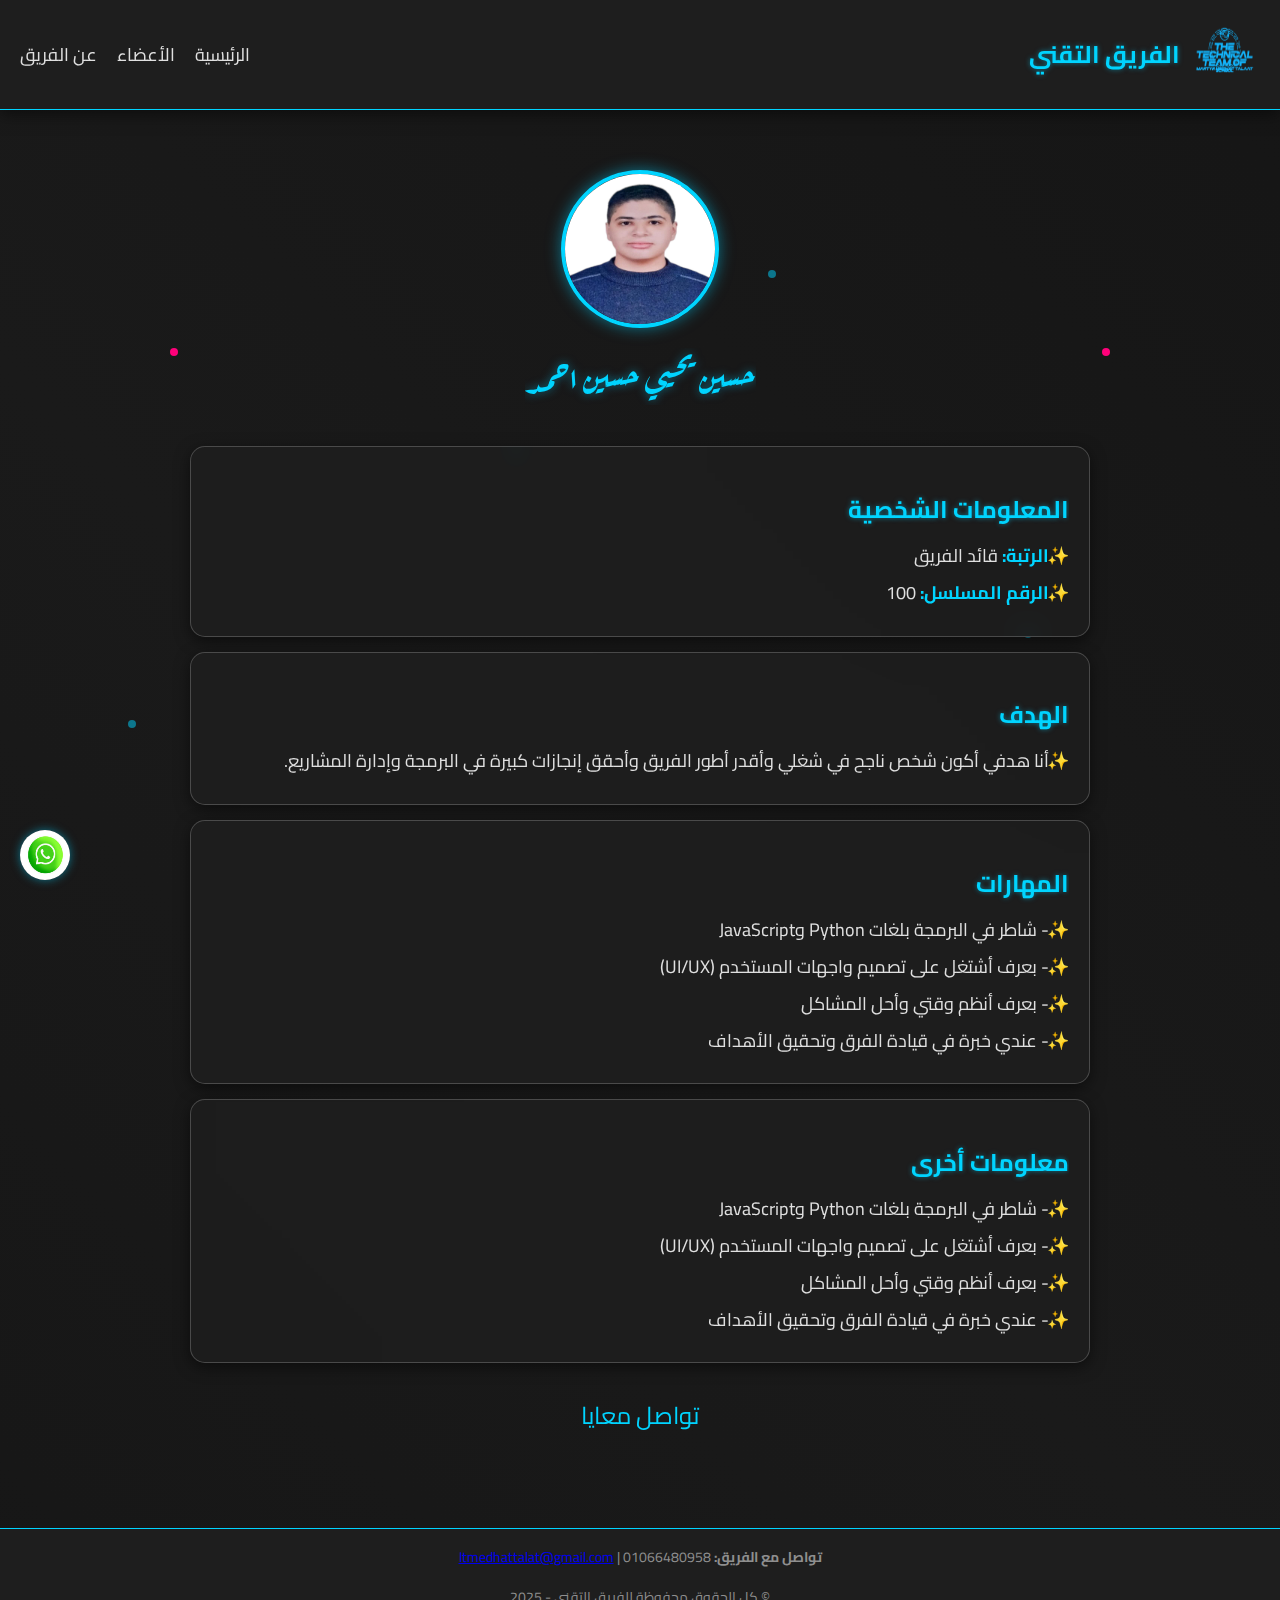
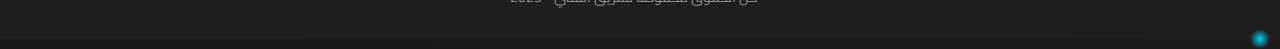
==== members/member_100.html @ 67ec8d0d "Add files via upload" ====
<!DOCTYPE html>
<html lang="ar">
<head>
    <meta charset="UTF-8">
    <meta name="viewport" content="width=device-width, initial-scale=1.0">
    <link rel="stylesheet" href="../static/styles/members_about.css">
    <link href="https://fonts.googleapis.com/css2?family=Cairo:wght@400;700&family=Aref+Ruqaa:wght@400;700&display=swap" rel="stylesheet">
    <title>حسين يحيي حسين احمد - الصفحة الشخصية</title>
</head>
<body>
    <!-- Header with Navigation Bar -->
    <header class="member-profile-header">
        <div class="left-section">
            <a href="../index.html">
                <img src="../media/logos/logo.png" alt="Logo" class="logo">
            </a>
            <span class="tech-team">الفريق التقني</span>
        </div>
        <nav>
            <a href="../index.html">الرئيسية</a>
            <a href="../pages/members.html">الأعضاء</a>
            <a href="../pages/about.html">عن الفريق</a>
        </nav>
    </header>

    <!-- Member Content -->
    <div class="content">
        <!-- Member Photo and Name -->
        <img src="../media/members_profiles/member_100.jpg" alt="صورة العضو" class="profile-pic">
        <div class="member-name">
            <span class="handwritten">حسين يحيي حسين احمد</span>
            <div class="name-icons">
                <span></span>
                <span></span>
            </div>
        </div>

        <!-- Personal Info Section -->
        <div class="section" id="section1">
            <h2>المعلومات الشخصية</h2>
            <div><strong>الرتبة:</strong> قائد الفريق</div>
            <div><strong>الرقم المسلسل:</strong> 100</div>
        </div>

        <!-- Goals Section -->
        <div class="section" id="section2">
            <h2>الهدف</h2>
            <div>أنا هدفي أكون شخص ناجح في شغلي وأقدر أطور الفريق وأحقق إنجازات كبيرة في البرمجة وإدارة المشاريع.</div>
        </div>

        <!-- Skills Section -->
        <div class="section" id="section3">
            <h2>المهارات</h2>
            <div>- شاطر في البرمجة بلغات Python وJavaScript</div>
            <div>- بعرف أشتغل على تصميم واجهات المستخدم (UI/UX)</div>
            <div>- بعرف أنظم وقتي وأحل المشاكل</div>
            <div>- عندي خبرة في قيادة الفرق وتحقيق الأهداف</div>
        </div>

        <!-- Other Info Section -->
        <div class="section" id="section4">
            <h2>معلومات أخرى</h2>
            <div>- شاطر في البرمجة بلغات Python وJavaScript</div>
            <div>- بعرف أشتغل على تصميم واجهات المستخدم (UI/UX)</div>
            <div>- بعرف أنظم وقتي وأحل المشاكل</div>
            <div>- عندي خبرة في قيادة الفرق وتحقيق الأهداف</div>
        </div>

        <!-- Custom Button from Uiverse.io -->
        <button class="button" data-text="تواصل معايا">
            <span class="actual-text">تواصل معايا</span>
            <span aria-hidden="true" class="hover-text">تواصل معايا</span>
        </button>
    </div>

    <!-- Floating WhatsApp Button -->
    <a href="https://wa.me/+201066480958" class="floating-btn" target="_blank">
        <img src="../media/whatsapp.png" alt="واتساب">
    </a>

    <!-- Footer -->
    <footer>
        <div><strong>تواصل مع الفريق:</strong> <a href="mailto:Itmedhattalat@gmail.com">Itmedhattalat@gmail.com</a> | 01066480958</div>
        <p>© كل الحقوق محفوظة للفريق التقني - 2025</p>
    </footer>

    <!-- Particles -->
    <div class="particles">
        <span></span>
        <span></span>
        <span></span>
        <span></span>
        <span></span>
    </div>

    <!-- Mouse Light -->
    <div class="mouse-light"></div>

    <!-- Ripple Container -->
    <div class="ripple-container"></div>

    <!-- Audio for Click Sound -->
    <audio id="clickSound" src="../media/click.mp3"></audio>

    <!-- Script for Interactions -->
    <script>
        function showSections() {
            const sections = document.querySelectorAll('.section');
            sections.forEach((section) => {
                section.style.opacity = 0;
            });
            sections.forEach((section, index) => {
                setTimeout(() => {
                    section.style.opacity = 1;
                }, index * 200);
            });
        }

        window.onload = function() {
            showSections();
            document.querySelector('.content').style.opacity = 1;
        };

        // Click Sound
        const clickSound = document.getElementById('clickSound');
        document.querySelector('.button').addEventListener('click', () => {
            clickSound.currentTime = 0;
            clickSound.play();
        });
        document.querySelectorAll('.section').forEach(section => {
            section.addEventListener('mouseenter', () => {
                clickSound.currentTime = 0;
                clickSound.play();
            });
        });

        // 3D Image Effect
        const profilePic = document.querySelector('.profile-pic');
        document.querySelector('.content').addEventListener('mousemove', (e) => {
            const rect = profilePic.getBoundingClientRect();
            const x = e.clientX - rect.left - rect.width / 2;
            const y = e.clientY - rect.top - rect.height / 2;
            const rotateX = y / 20;
            const rotateY = -x / 20;
            profilePic.style.transform = `perspective(500px) rotateX(${rotateX}deg) rotateY(${rotateY}deg)`;
        });
        document.querySelector('.content').addEventListener('mouseleave', () => {
            profilePic.style.transform = 'perspective(500px) rotateX(0) rotateY(0)';
        });

        // Mouse Light
        const mouseLight = document.querySelector('.mouse-light');
        document.addEventListener('mousemove', (e) => {
            mouseLight.style.left = `${e.pageX}px`;
            mouseLight.style.top = `${e.pageY}px`;
        });

        // Ripple Effect
        const rippleContainer = document.querySelector('.ripple-container');
        document.addEventListener('click', (e) => {
            const ripple = document.createElement('span');
            ripple.classList.add('ripple');
            ripple.style.left = `${e.pageX}px`;
            ripple.style.top = `${e.pageY}px`;
            rippleContainer.appendChild(ripple);
            setTimeout(() => ripple.remove(), 1000);
        });

        // Interactive Background
        document.addEventListener('mousemove', (e) => {
            const x = (e.clientX / window.innerWidth - 0.5) * 20;
            const y = (e.clientY / window.innerHeight - 0.5) * 20;
            document.body.style.backgroundPosition = `${50 + x}% ${50 + y}%`;
        });
    </script>
</body>
</html>
---- static/styles/members_about.css ----
/* Importing Google Fonts */
@import url('https://fonts.googleapis.com/css2?family=Cairo:wght@400;700&family=Aref+Ruqaa:wght@400;700&display=swap');

/* Color Variables */
:root {
    --background-color: #121212;
    --primary-color: #00d4ff;
    --secondary-color: #1e1e1e;
    --text-color: #e0e0e0;
    --hover-color: #ff007a;
    --shadow-color: rgba(0, 0, 0, 0.5);
    --card-bg: rgba(30, 30, 30, 0.8);
    --card-hover-bg: rgba(40, 40, 40, 0.9);
    --glow-color: #00d4ff80;
}

/* General Styles */
body {
    font-family: 'Cairo', sans-serif;
    margin: 0;
    padding: 0;
    direction: rtl;
    background: linear-gradient(45deg, #121212, #1a1a1a, #121212);
    background-size: 200% 200%;
    animation: bgGradient 10s ease infinite;
    color: var(--text-color);
    overflow-x: hidden;
    cursor: none;
}

/* Header */
.member-profile-header {
    display: flex;
    justify-content: space-between;
    align-items: center;
    padding: 15px 20px;
    background: var(--secondary-color);
    box-shadow: 0 4px 15px var(--shadow-color);
    position: sticky;
    top: 0;
    z-index: 1000;
    border-bottom: 1px solid var(--primary-color);
    animation: slideDown 0.8s ease-out forwards;
}

.member-profile-header .left-section {
    display: flex;
    align-items: center;
    gap: 10px;
}

.member-profile-header .logo {
    width: 70px;
    height: 70px;
    transition: transform 0.3s ease, filter 0.3s ease;
    animation: bounceIn 1s ease-out;
}

.member-profile-header .logo:hover {
    transform: scale(1.1);
    filter: drop-shadow(0 0 10px var(--primary-color));
}

.member-profile-header .tech-team {
    font-size: 24px;
    font-weight: bold;
    color: var(--primary-color);
    text-shadow: 0 0 5px var(--glow-color);
    animation: neonFlicker 2s infinite alternate;
}

.member-profile-header nav {
    display: flex;
    gap: 20px;
}

.member-profile-header nav a {
    text-decoration: none;
    color: var(--text-color);
    font-size: 18px;
    transition: color 0.3s ease-in-out, text-shadow 0.3s ease;
    position: relative;
}

.member-profile-header nav a::after {
    content: '';
    position: absolute;
    width: 0;
    height: 2px;
    bottom: -5px;
    right: 0;
    background: var(--hover-color);
    transition: width 0.3s ease;
}

.member-profile-header nav a:hover::after {
    width: 100%;
}

.member-profile-header nav a:hover {
    color: var(--hover-color);
    text-shadow: 0 0 10px var(--hover-color);
}

/* Content */
.content {
    max-width: 900px;
    margin: 40px auto;
    padding: 20px;
    opacity: 0;
    animation: fadeInUp 1s ease-out 0.5s forwards;
    position: relative;
    z-index: 1;
}

.profile-pic {
    display: block;
    margin: 0 auto 20px;
    width: 150px;
    height: 150px;
    border-radius: 50%;
    border: 4px solid var(--primary-color);
    box-shadow: 0 0 15px var(--glow-color);
    transition: transform 0.3s ease;
    animation: shadowPulse 4s infinite ease-in-out;
}

/* Member Name with Handwritten Style */
.member-name {
    text-align: center;
    font-size: 36px;
    margin: 0 0 20px;
    position: relative;
}

.handwritten {
    font-family: 'Aref Ruqaa', serif;
    color: var(--primary-color);
    text-shadow: 0 0 10px var(--glow-color);
    position: relative;
    display: inline-block;
    overflow: hidden;
    white-space: nowrap;
    animation: typeWriter 2s steps(20) forwards, shineEffect 3s infinite 2s;
}

.name-icons {
    position: absolute;
    top: 50%;
    left: 50%;
    transform: translate(-50%, -50%);
    width: 100%;
    height: 100%;
    pointer-events: none;
}

.name-icons span {
    position: absolute;
    width: 8px;
    height: 8px;
    background: var(--hover-color);
    border-radius: 50%;
    animation: orbitIcons 3s infinite ease-in-out;
}

.name-icons span:nth-child(1) {
    left: -20px;
    animation-delay: 0s;
}

.name-icons span:nth-child(2) {
    right: -20px;
    animation-delay: 1.5s;
}

/* Glassmorphism Section */
.section {
    background: var(--card-bg);
    backdrop-filter: blur(10px);
    border: 1px solid rgba(255, 255, 255, 0.2);
    border-radius: 15px;
    padding: 20px;
    margin-bottom: 15px;
    opacity: 0;
    transition: all 0.3s ease;
    box-shadow: 0 4px 15px var(--shadow-color);
}

.section:hover {
    transform: translateY(-5px);
    background: var(--card-hover-bg);
    box-shadow: 0 0 20px var(--glow-color), 0 0 40px var(--primary-color);
}

.section h2 {
    color: var(--primary-color);
    font-size: 24px;
    margin-bottom: 10px;
    text-shadow: 0 0 5px var(--glow-color);
    position: relative;
    overflow: hidden;
    white-space: nowrap;
    animation: typeWriter 1s steps(15) forwards;
}

.section h2::after {
    content: '';
    position: absolute;
    width: 0;
    height: 2px;
    bottom: -5px;
    right: 0;
    background: var(--hover-color);
    transition: width 0.3s ease;
}

.section:hover h2::after {
    width: 100%;
}

.section div {
    font-size: 18px;
    line-height: 1.6;
    margin-bottom: 8px;
    color: var(--text-color);
    position: relative;
    padding-right: 20px;
}

.section div::before {
    content: "✨";
    position: absolute;
    right: 0;
    color: var(--primary-color);
}

.section div strong {
    color: var(--primary-color);
}

.section a {
    color: var(--primary-color);
    text-decoration: none;
    transition: color 0.3s ease-in-out;
}

.section a:hover {
    color: var(--hover-color);
}

/* Footer */
footer {
    text-align: center;
    padding: 15px;
    background: var(--secondary-color);
    color: #8f8f8f;
    font-size: 14px;
    margin-top: 30px;
    border-top: 1px solid var(--primary-color);
    animation: fadeInUp 1s ease-out 1s forwards;
}

/* Custom Button from Uiverse.io */
.button {
    margin: 20px auto;
    height: auto;
    background: transparent;
    padding: 10px 20px;
    border: none;
    cursor: pointer;
    display: block;
    position: relative;
    overflow: hidden;
    font-family: 'Cairo', sans-serif;
    font-size: 1.5em;
    text-transform: uppercase;
    color: var(--primary-color);
    transition: color 0.3s ease;
}

.button .actual-text,
.button .hover-text {
    display: inline-block;
    white-space: nowrap;
}

.button .hover-text {
    position: absolute;
    top: 50%;
    left: 50%;
    transform: translate(-50%, -50%);
    width: 0;
    color: var(--hover-color);
    overflow: hidden;
    transition: width 0.5s ease;
}

.button:hover .hover-text {
    width: 100%;
}

.button:hover .actual-text {
    color: transparent;
}

/* Floating WhatsApp Button */
.floating-btn {
    position: fixed;
    bottom: 20px;
    left: 20px;
    width: 50px;
    height: 50px;
    display: flex;
    align-items: center;
    justify-content: center;
    transition: transform 0.3s ease;
    z-index: 1000;
}

.floating-btn img {
    width: 100%;
    height: 100%;
    border-radius: 50%;
    box-shadow: 0 0 10px var(--glow-color);
}

.floating-btn:hover {
    transform: scale(1.1) translateY(-5px);
}

/* Particles */
.particles {
    position: absolute;
    top: 0;
    left: 0;
    width: 100%;
    height: 100%;
    pointer-events: none;
    z-index: 0;
}

.particles span {
    position: absolute;
    width: 8px;
    height: 8px;
    background: var(--primary-color);
    border-radius: 50%;
    opacity: 0.5;
    animation: floatParticles 5s infinite ease-in-out;
}

.particles span:nth-child(1) { left: 20%; top: 10%; animation-delay: 0s; }
.particles span:nth-child(2) { left: 40%; top: 50%; animation-delay: 1s; }
.particles span:nth-child(3) { left: 60%; top: 30%; animation-delay: 2s; }
.particles span:nth-child(4) { left: 80%; top: 70%; animation-delay: 3s; }
.particles span:nth-child(5) { left: 10%; top: 80%; animation-delay: 4s; }

/* Mouse Light */
.mouse-light {
    position: absolute;
    width: 20px;
    height: 20px;
    background: radial-gradient(circle, var(--primary-color) 0%, transparent 70%);
    border-radius: 50%;
    pointer-events: none;
    z-index: 999;
    transform: translate(-50%, -50%);
    transition: width 0.2s ease, height 0.2s ease;
}

.section:hover ~ .mouse-light,
.button:hover ~ .mouse-light {
    width: 30px;
    height: 30px;
}

/* Ripple Effect */
.ripple-container {
    position: fixed;
    top: 0;
    left: 0;
    width: 100%;
    height: 100%;
    pointer-events: none;
    z-index: 0;
}

.ripple {
    position: absolute;
    width: 10px;
    height: 10px;
    background: transparent;
    border: 2px solid var(--primary-color);
    border-radius: 50%;
    transform: translate(-50%, -50%);
    animation: rippleExpand 1s ease-out forwards;
}

/* Animations */
@keyframes fadeIn {
    from { opacity: 0; }
    to { opacity: 1; }
}

@keyframes fadeInUp {
    from { opacity: 0; transform: translateY(20px); }
    to { opacity: 1; transform: translateY(0); }
}

@keyframes slideDown {
    from { transform: translateY(-100%); opacity: 0; }
    to { transform: translateY(0); opacity: 1; }
}

@keyframes bounceIn {
    0% { transform: scale(0.5); opacity: 0; }
    60% { transform: scale(1.2); opacity: 1; }
    100% { transform: scale(1); opacity: 1; }
}

@keyframes neonFlicker {
    0%, 100% { text-shadow: 0 0 5px var(--glow-color); }
    50% { text-shadow: 0 0 10px var(--glow-color), 0 0 20px var(--primary-color); }
}

@keyframes typeWriter {
    0% { width: 0; }
    100% { width: 100%; }
}

@keyframes floatParticles {
    0% { transform: translateY(0) translateX(0); opacity: 0.5; }
    50% { transform: translateY(-20px) translateX(10px); opacity: 1; }
    100% { transform: translateY(0) translateX(0); opacity: 0.5; }
}

@keyframes orbitIcons {
    0% { transform: translate(0, 0); opacity: 0.5; }
    50% { transform: translate(10px, -10px); opacity: 1; }
    100% { transform: translate(0, 0); opacity: 0.5; }
}

@keyframes bgGradient {
    0% { background-position: 0% 50%; }
    50% { background-position: 100% 50%; }
    100% { background-position: 0% 50%; }
}

@keyframes shadowPulse {
    0% { box-shadow: 0 0 15px var(--glow-color); }
    50% { box-shadow: 0 0 25px var(--glow-color), 0 0 40px var(--primary-color); }
    100% { box-shadow: 0 0 15px var(--glow-color); }
}

@keyframes shineEffect {
    0% { background-position: -200%; }
    20% { background-position: 200%; }
    100% { background-position: 200%; }
}

@keyframes rippleExpand {
    0% { width: 10px; height: 10px; opacity: 1; }
    100% { width: 100px; height: 100px; opacity: 0; }
}
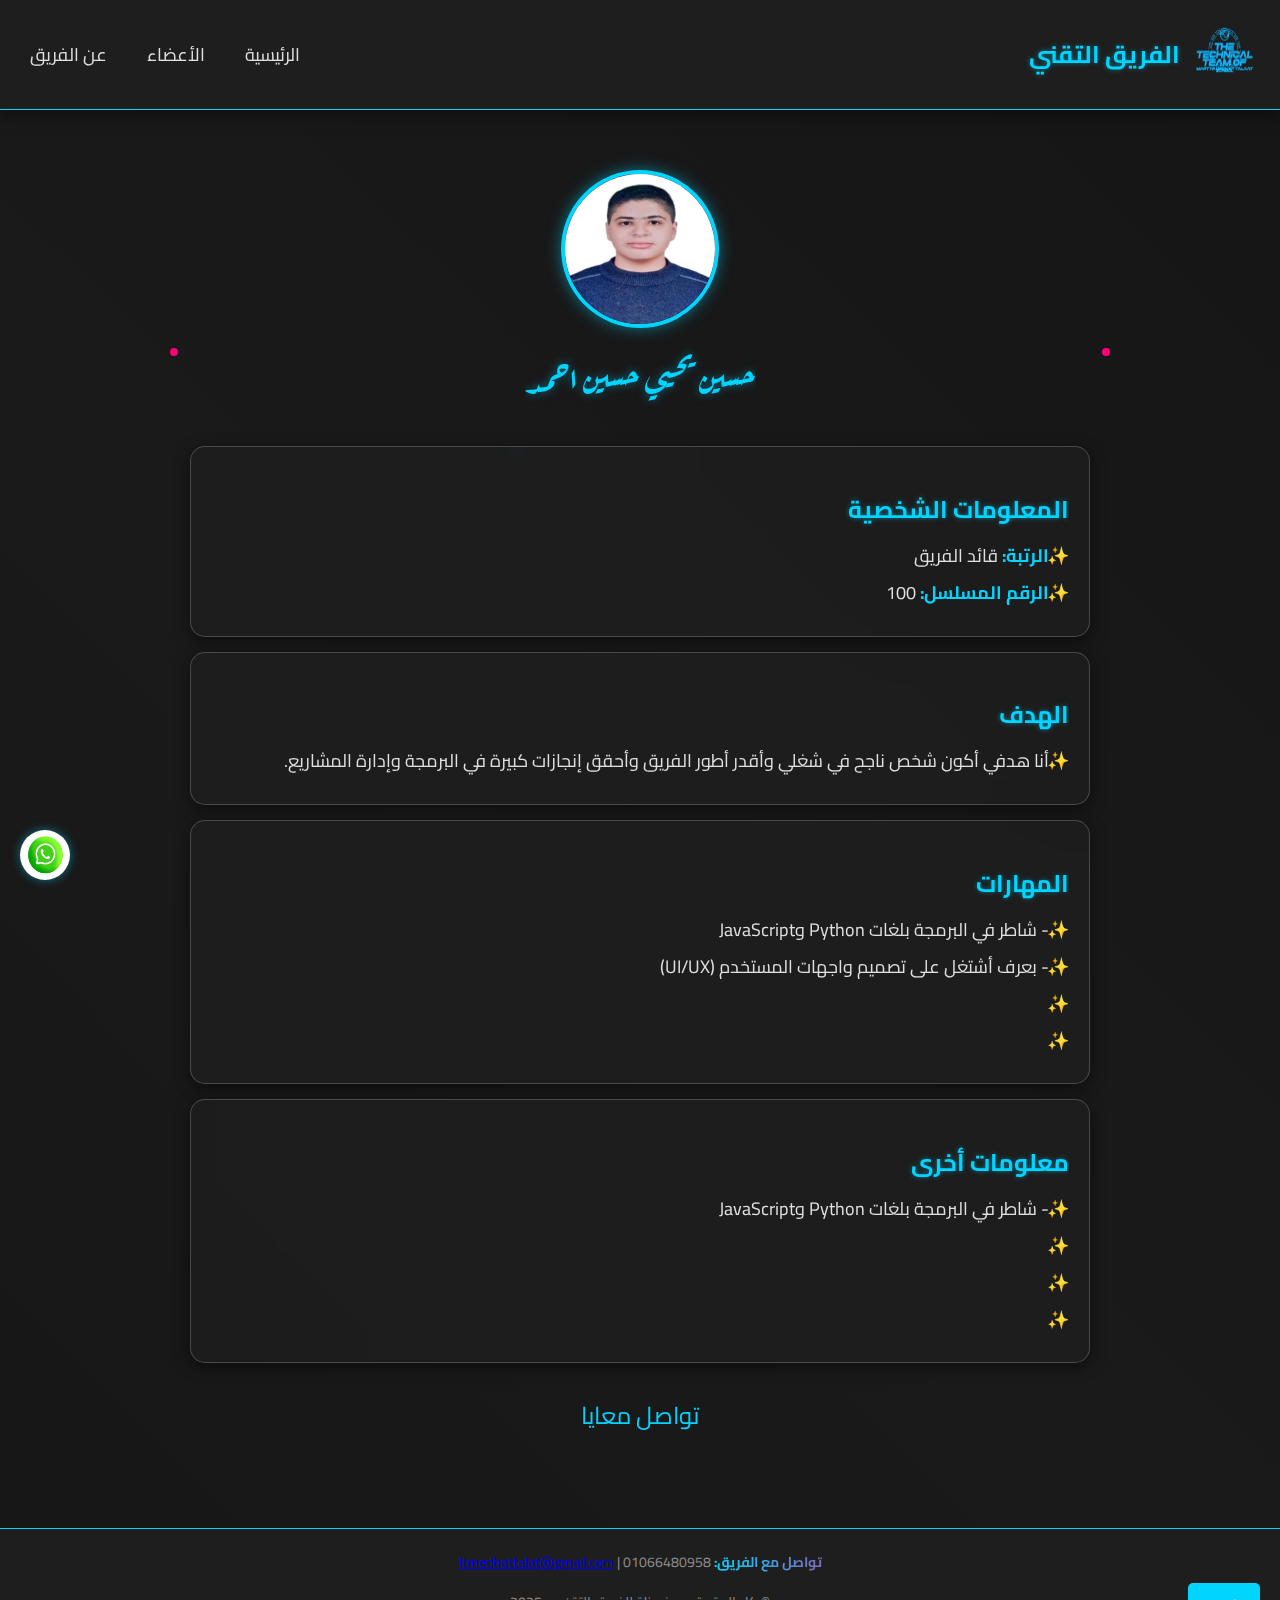
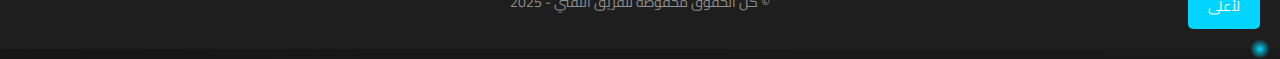
==== commit b25a0fac: "Add files via upload" ====
--- a/members/member_100.html
+++ b/members/member_100.html
@@ -8,18 +8,22 @@
     <title>حسين يحيي حسين احمد - الصفحة الشخصية</title>
 </head>
 <body>
+    <!-- Progress Bar -->
+    <div class="progress-bar"></div>
+
     <!-- Header with Navigation Bar -->
     <header class="member-profile-header">
         <div class="left-section">
-            <a href="../index.html">
+            <a href="../index.html" class="logo-link">
                 <img src="../media/logos/logo.png" alt="Logo" class="logo">
+                <span class="ripple-effect"></span>
             </a>
             <span class="tech-team">الفريق التقني</span>
         </div>
         <nav>
-            <a href="../index.html">الرئيسية</a>
-            <a href="../pages/members.html">الأعضاء</a>
-            <a href="../pages/about.html">عن الفريق</a>
+            <a href="../index.html">الرئيسية<span class="ripple-effect"></span></a>
+            <a href="../pages/members.html">الأعضاء<span class="ripple-effect"></span></a>
+            <a href="../pages/about.html">عن الفريق<span class="ripple-effect"></span></a>
         </nav>
     </header>
 
@@ -38,32 +42,32 @@
         <!-- Personal Info Section -->
         <div class="section" id="section1">
             <h2>المعلومات الشخصية</h2>
-            <div><strong>الرتبة:</strong> قائد الفريق</div>
-            <div><strong>الرقم المسلسل:</strong> 100</div>
+            <div><strong class="text-line">الرتبة:</strong> <span class="text-line">قائد الفريق</span></div>
+            <div><strong class="text-line">الرقم المسلسل:</strong> <span class="text-line">100</span></div>
         </div>
 
         <!-- Goals Section -->
         <div class="section" id="section2">
             <h2>الهدف</h2>
-            <div>أنا هدفي أكون شخص ناجح في شغلي وأقدر أطور الفريق وأحقق إنجازات كبيرة في البرمجة وإدارة المشاريع.</div>
+            <div><span class="text-line">أنا هدفي أكون شخص ناجح في شغلي وأقدر أطور الفريق وأحقق إنجازات كبيرة في البرمجة وإدارة المشاريع.</span></div>
         </div>
 
         <!-- Skills Section -->
         <div class="section" id="section3">
             <h2>المهارات</h2>
-            <div>- شاطر في البرمجة بلغات Python وJavaScript</div>
-            <div>- بعرف أشتغل على تصميم واجهات المستخدم (UI/UX)</div>
-            <div>- بعرف أنظم وقتي وأحل المشاكل</div>
-            <div>- عندي خبرة في قيادة الفرق وتحقيق الأهداف</div>
+            <div><span class="text-line">- شاطر في البرمجة بلغات Python وJavaScript</span></div>
+            <div><span class="text-line">- بعرف أشتغل على تصميم واجهات المستخدم (UI/UX)</span></div>
+            <div><span class="text-line">- بعرف أنظم وقتي وأحل المشاكل</span></div>
+            <div><span class="text-line">- عندي خبرة في قيادة الفرق وتحقيق الأهداف</span></div>
         </div>
 
         <!-- Other Info Section -->
         <div class="section" id="section4">
             <h2>معلومات أخرى</h2>
-            <div>- شاطر في البرمجة بلغات Python وJavaScript</div>
-            <div>- بعرف أشتغل على تصميم واجهات المستخدم (UI/UX)</div>
-            <div>- بعرف أنظم وقتي وأحل المشاكل</div>
-            <div>- عندي خبرة في قيادة الفرق وتحقيق الأهداف</div>
+            <div><span class="text-line">- شاطر في البرمجة بلغات Python وJavaScript</span></div>
+            <div><span class="text-line">- بعرف أشتغل على تصميم واجهات المستخدم (UI/UX)</span></div>
+            <div><span class="text-line">- بعرف أنظم وقتي وأحل المشاكل</span></div>
+            <div><span class="text-line">- عندي خبرة في قيادة الفرق وتحقيق الأهداف</span></div>
         </div>
 
         <!-- Custom Button from Uiverse.io -->
@@ -80,27 +84,22 @@
 
     <!-- Footer -->
     <footer>
-        <div><strong>تواصل مع الفريق:</strong> <a href="mailto:Itmedhattalat@gmail.com">Itmedhattalat@gmail.com</a> | 01066480958</div>
+        <div class="footer-content">
+            <span class="gradient-text"><strong>تواصل مع الفريق:</strong></span> 
+            <a href="mailto:Itmedhattalat@gmail.com">Itmedhattalat@gmail.com</a> | 01066480958
+        </div>
         <p>© كل الحقوق محفوظة للفريق التقني - 2025</p>
+        <button class="scroll-top-btn">لأعلى</button>
     </footer>
 
     <!-- Particles -->
-    <div class="particles">
-        <span></span>
-        <span></span>
-        <span></span>
-        <span></span>
-        <span></span>
-    </div>
+    <div class="particles"></div>
 
     <!-- Mouse Light -->
     <div class="mouse-light"></div>
 
     <!-- Ripple Container -->
     <div class="ripple-container"></div>
-
-    <!-- Audio for Click Sound -->
-    <audio id="clickSound" src="../media/click.mp3"></audio>
 
     <!-- Script for Interactions -->
     <script>
@@ -108,10 +107,19 @@
             const sections = document.querySelectorAll('.section');
             sections.forEach((section) => {
                 section.style.opacity = 0;
+                const lines = section.querySelectorAll('.text-line');
+                lines.forEach(line => line.style.opacity = 0);
             });
             sections.forEach((section, index) => {
                 setTimeout(() => {
                     section.style.opacity = 1;
+                    const lines = section.querySelectorAll('.text-line');
+                    lines.forEach((line, lineIndex) => {
+                        setTimeout(() => {
+                            line.style.opacity = 1;
+                            line.style.transform = 'translateY(0)';
+                        }, lineIndex * 200);
+                    });
                 }, index * 200);
             });
         }
@@ -121,20 +129,12 @@
             document.querySelector('.content').style.opacity = 1;
         };
 
-        // Click Sound
-        const clickSound = document.getElementById('clickSound');
-        document.querySelector('.button').addEventListener('click', () => {
-            clickSound.currentTime = 0;
-            clickSound.play();
-        });
-        document.querySelectorAll('.section').forEach(section => {
-            section.addEventListener('mouseenter', () => {
-                clickSound.currentTime = 0;
-                clickSound.play();
-            });
-        });
-
-        // 3D Image Effect
+        // Burst Effect on Button Click
+        document.querySelector('.button').addEventListener('click', (e) => {
+            createBurst(e.pageX, e.pageY);
+        });
+
+        // 3D Image Effect with Interactive Border
         const profilePic = document.querySelector('.profile-pic');
         document.querySelector('.content').addEventListener('mousemove', (e) => {
             const rect = profilePic.getBoundingClientRect();
@@ -143,9 +143,11 @@
             const rotateX = y / 20;
             const rotateY = -x / 20;
             profilePic.style.transform = `perspective(500px) rotateX(${rotateX}deg) rotateY(${rotateY}deg)`;
+            profilePic.style.borderColor = `hsl(${Math.abs(x) + Math.abs(y)}, 100%, 50%)`;
         });
         document.querySelector('.content').addEventListener('mouseleave', () => {
             profilePic.style.transform = 'perspective(500px) rotateX(0) rotateY(0)';
+            profilePic.style.borderColor = 'var(--primary-color)';
         });
 
         // Mouse Light
@@ -166,11 +168,59 @@
             setTimeout(() => ripple.remove(), 1000);
         });
 
-        // Interactive Background
+        // Interactive Background and Parallax
         document.addEventListener('mousemove', (e) => {
             const x = (e.clientX / window.innerWidth - 0.5) * 20;
             const y = (e.clientY / window.innerHeight - 0.5) * 20;
             document.body.style.backgroundPosition = `${50 + x}% ${50 + y}%`;
+            document.querySelector('.member-profile-header').style.background = `linear-gradient(45deg, #1e1e1e, hsl(${x + 180}, 50%, 20%))`;
+        });
+        window.addEventListener('scroll', () => {
+            const scrollY = window.scrollY;
+            document.querySelector('.particles').style.transform = `translateY(${scrollY * 0.5}px)`;
+        });
+
+        // Progress Bar
+        window.addEventListener('scroll', () => {
+            const scrollTop = window.scrollY;
+            const docHeight = document.documentElement.scrollHeight - window.innerHeight;
+            const scrollPercent = (scrollTop / docHeight) * 100;
+            document.querySelector('.progress-bar').style.width = `${scrollPercent}%`;
+        });
+
+        // Burst Effect Function
+        function createBurst(x, y) {
+            const burstContainer = document.createElement('div');
+            burstContainer.classList.add('burst-container');
+            burstContainer.style.left = `${x}px`;
+            burstContainer.style.top = `${y}px`;
+            document.body.appendChild(burstContainer);
+            for (let i = 0; i < 10; i++) {
+                const particle = document.createElement('span');
+                particle.classList.add('burst-particle');
+                const angle = Math.random() * 360;
+                const distance = Math.random() * 20 + 10;
+                particle.style.setProperty('--x', `${Math.cos(angle) * distance}px`);
+                particle.style.setProperty('--y', `${Math.sin(angle) * distance}px`);
+                burstContainer.appendChild(particle);
+            }
+            setTimeout(() => burstContainer.remove(), 500);
+        }
+
+        // Scroll to Top
+        document.querySelector('.scroll-top-btn').addEventListener('click', () => {
+            window.scrollTo({ top: 0, behavior: 'smooth' });
+        });
+
+        // Header Ripple Effect
+        document.querySelectorAll('.logo-link, nav a').forEach(item => {
+            item.addEventListener('mouseenter', (e) => {
+                const ripple = item.querySelector('.ripple-effect');
+                ripple.style.left = `${e.offsetX}px`;
+                ripple.style.top = `${e.offsetY}px`;
+                ripple.classList.add('active');
+                setTimeout(() => ripple.classList.remove('active'), 600);
+            });
         });
     </script>
 </body>
--- a/static/styles/members_about.css
+++ b/static/styles/members_about.css
@@ -26,6 +26,24 @@
     color: var(--text-color);
     overflow-x: hidden;
     cursor: none;
+}
+
+::selection {
+    background: var(--primary-color);
+    color: #fff;
+    text-shadow: 0 0 5px var(--glow-color);
+}
+
+/* Progress Bar */
+.progress-bar {
+    position: fixed;
+    top: 0;
+    left: 0;
+    height: 4px;
+    background: var(--primary-color);
+    width: 0;
+    z-index: 1001;
+    transition: width 0.2s ease;
 }
 
 /* Header */
@@ -41,6 +59,7 @@
     z-index: 1000;
     border-bottom: 1px solid var(--primary-color);
     animation: slideDown 0.8s ease-out forwards;
+    transition: background 0.3s ease;
 }
 
 .member-profile-header .left-section {
@@ -49,16 +68,38 @@
     gap: 10px;
 }
 
+.logo-link {
+    position: relative;
+    display: inline-block;
+}
+
 .member-profile-header .logo {
     width: 70px;
     height: 70px;
-    transition: transform 0.3s ease, filter 0.3s ease;
-    animation: bounceIn 1s ease-out;
-}
-
-.member-profile-header .logo:hover {
-    transform: scale(1.1);
+    transition: transform 0.6s ease, filter 0.3s ease;
+}
+
+.logo-link:hover .logo {
+    transform: rotate(360deg);
     filter: drop-shadow(0 0 10px var(--primary-color));
+}
+
+.ripple-effect {
+    position: absolute;
+    width: 0;
+    height: 0;
+    background: rgba(0, 212, 255, 0.3);
+    border-radius: 50%;
+    transform: translate(-50%, -50%);
+    pointer-events: none;
+    transition: width 0.6s ease, height 0.6s ease, opacity 0.6s ease;
+    opacity: 0;
+}
+
+.ripple-effect.active {
+    width: 100px;
+    height: 100px;
+    opacity: 1;
 }
 
 .member-profile-header .tech-team {
@@ -80,6 +121,7 @@
     font-size: 18px;
     transition: color 0.3s ease-in-out, text-shadow 0.3s ease;
     position: relative;
+    padding: 5px 10px;
 }
 
 .member-profile-header nav a::after {
@@ -121,7 +163,7 @@
     border-radius: 50%;
     border: 4px solid var(--primary-color);
     box-shadow: 0 0 15px var(--glow-color);
-    transition: transform 0.3s ease;
+    transition: transform 0.3s ease, border-color 0.3s ease;
     animation: shadowPulse 4s infinite ease-in-out;
 }
 
@@ -141,7 +183,7 @@
     display: inline-block;
     overflow: hidden;
     white-space: nowrap;
-    animation: typeWriter 2s steps(20) forwards, shineEffect 3s infinite 2s;
+    animation: typeWriter 2s steps(20) forwards, glitchEffect 5s infinite 3s;
 }
 
 .name-icons {
@@ -184,6 +226,23 @@
     opacity: 0;
     transition: all 0.3s ease;
     box-shadow: 0 4px 15px var(--shadow-color);
+    position: relative;
+    overflow: hidden;
+}
+
+.section::before {
+    content: '';
+    position: absolute;
+    top: -100%;
+    left: 0;
+    width: 100%;
+    height: 100%;
+    background: linear-gradient(transparent, var(--glow-color), transparent);
+    transition: top 0.5s ease;
+}
+
+.section:hover::before {
+    top: 100%;
 }
 
 .section:hover {
@@ -238,6 +297,13 @@
     color: var(--primary-color);
 }
 
+.section div .text-line {
+    display: inline-block;
+    opacity: 0;
+    transform: translateY(20px);
+    transition: opacity 0.3s ease, transform 0.3s ease;
+}
+
 .section a {
     color: var(--primary-color);
     text-decoration: none;
@@ -251,13 +317,63 @@
 /* Footer */
 footer {
     text-align: center;
-    padding: 15px;
+    padding: 20px;
     background: var(--secondary-color);
     color: #8f8f8f;
     font-size: 14px;
     margin-top: 30px;
     border-top: 1px solid var(--primary-color);
     animation: fadeInUp 1s ease-out 1s forwards;
+    position: relative;
+}
+
+.footer-content {
+    margin-bottom: 10px;
+}
+
+.gradient-text {
+    background: linear-gradient(90deg, var(--primary-color), var(--hover-color));
+    background-size: 200% 100%;
+    -webkit-background-clip: text;
+    background-clip: text;
+    color: transparent;
+    animation: gradientMove 3s infinite linear;
+}
+
+.social-icons {
+    margin: 10px 0;
+}
+
+.social-icon {
+    width: 30px;
+    height: 30px;
+    margin: 0 10px;
+    transition: transform 0.3s ease, filter 0.3s ease;
+}
+
+.social-icon:hover {
+    transform: scale(1.2);
+    filter: brightness(1.5) drop-shadow(0 0 5px var(--primary-color));
+}
+
+.scroll-top-btn {
+    position: absolute;
+    bottom: 20px;
+    right: 20px;
+    padding: 10px 20px;
+    background: var(--primary-color);
+    border: none;
+    color: #fff;
+    font-family: 'Cairo', sans-serif;
+    font-size: 14px;
+    cursor: pointer;
+    border-radius: 5px;
+    transition: background 0.3s ease, transform 0.3s ease;
+}
+
+.scroll-top-btn:hover {
+    background: var(--hover-color);
+    transform: translateY(-5px);
 }
 
 /* Custom Button from Uiverse.io */
@@ -337,23 +453,70 @@
     height: 100%;
     pointer-events: none;
     z-index: 0;
-}
-
-.particles span {
+    transition: transform 0.1s ease;
+}
+
+.particles::before {
+    content: '';
     position: absolute;
     width: 8px;
     height: 8px;
     background: var(--primary-color);
     border-radius: 50%;
     opacity: 0.5;
-    animation: floatParticles 5s infinite ease-in-out;
-}
-
-.particles span:nth-child(1) { left: 20%; top: 10%; animation-delay: 0s; }
-.particles span:nth-child(2) { left: 40%; top: 50%; animation-delay: 1s; }
-.particles span:nth-child(3) { left: 60%; top: 30%; animation-delay: 2s; }
-.particles span:nth-child(4) { left: 80%; top: 70%; animation-delay: 3s; }
-.particles span:nth-child(5) { left: 10%; top: 80%; animation-delay: 4s; }
+    left: 20%;
+    top: 10%;
+    animation: floatParticles 5s infinite ease-in-out 0s;
+}
+
+.particles::after {
+    content: '';
+    position: absolute;
+    width: 8px;
+    height: 8px;
+    background: var(--primary-color);
+    border-radius: 50%;
+    opacity: 0.5;
+    left: 40%;
+    top: 50%;
+    animation: floatParticles 5s infinite ease-in-out 1s;
+}
+
+.particles span:nth-child(1) {
+    position: absolute;
+    width: 8px;
+    height: 8px;
+    background: var(--primary-color);
+    border-radius: 50%;
+    opacity: 0.5;
+    left: 60%;
+    top: 30%;
+    animation: floatParticles 5s infinite ease-in-out 2s;
+}
+
+.particles span:nth-child(2) {
+    position: absolute;
+    width: 8px;
+    height: 8px;
+    background: var(--primary-color);
+    border-radius: 50%;
+    opacity: 0.5;
+    left: 80%;
+    top: 70%;
+    animation: floatParticles 5s infinite ease-in-out 3s;
+}
+
+.particles span:nth-child(3) {
+    position: absolute;
+    width: 8px;
+    height: 8px;
+    background: var(--primary-color);
+    border-radius: 50%;
+    opacity: 0.5;
+    left: 10%;
+    top: 80%;
+    animation: floatParticles 5s infinite ease-in-out 4s;
+}
 
 /* Mouse Light */
 .mouse-light {
@@ -396,6 +559,24 @@
     animation: rippleExpand 1s ease-out forwards;
 }
 
+/* Burst Effect */
+.burst-container {
+    position: absolute;
+    width: 0;
+    height: 0;
+    pointer-events: none;
+    z-index: 10;
+}
+
+.burst-particle {
+    position: absolute;
+    width: 6px;
+    height: 6px;
+    background: var(--hover-color);
+    border-radius: 50%;
+    animation: burst 0.5s ease-out forwards;
+}
+
 /* Animations */
 @keyframes fadeIn {
     from { opacity: 0; }
@@ -452,13 +633,24 @@
     100% { box-shadow: 0 0 15px var(--glow-color); }
 }
 
-@keyframes shineEffect {
-    0% { background-position: -200%; }
-    20% { background-position: 200%; }
-    100% { background-position: 200%; }
+@keyframes glitchEffect {
+    0%, 100% { transform: translate(0); }
+    10%, 30%, 50%, 70%, 90% { transform: translate(-2px, 2px); }
+    20%, 40%, 60%, 80% { transform: translate(2px, -2px); }
 }
 
 @keyframes rippleExpand {
     0% { width: 10px; height: 10px; opacity: 1; }
     100% { width: 100px; height: 100px; opacity: 0; }
+}
+
+@keyframes burst {
+    0% { transform: translate(0, 0); opacity: 1; }
+    100% { transform: translate(var(--x), var(--y)); opacity: 0; }
+}
+
+@keyframes gradientMove {
+    0% { background-position: 0% 50%; }
+    50% { background-position: 100% 50%; }
+    100% { background-position: 0% 50%; }
 }